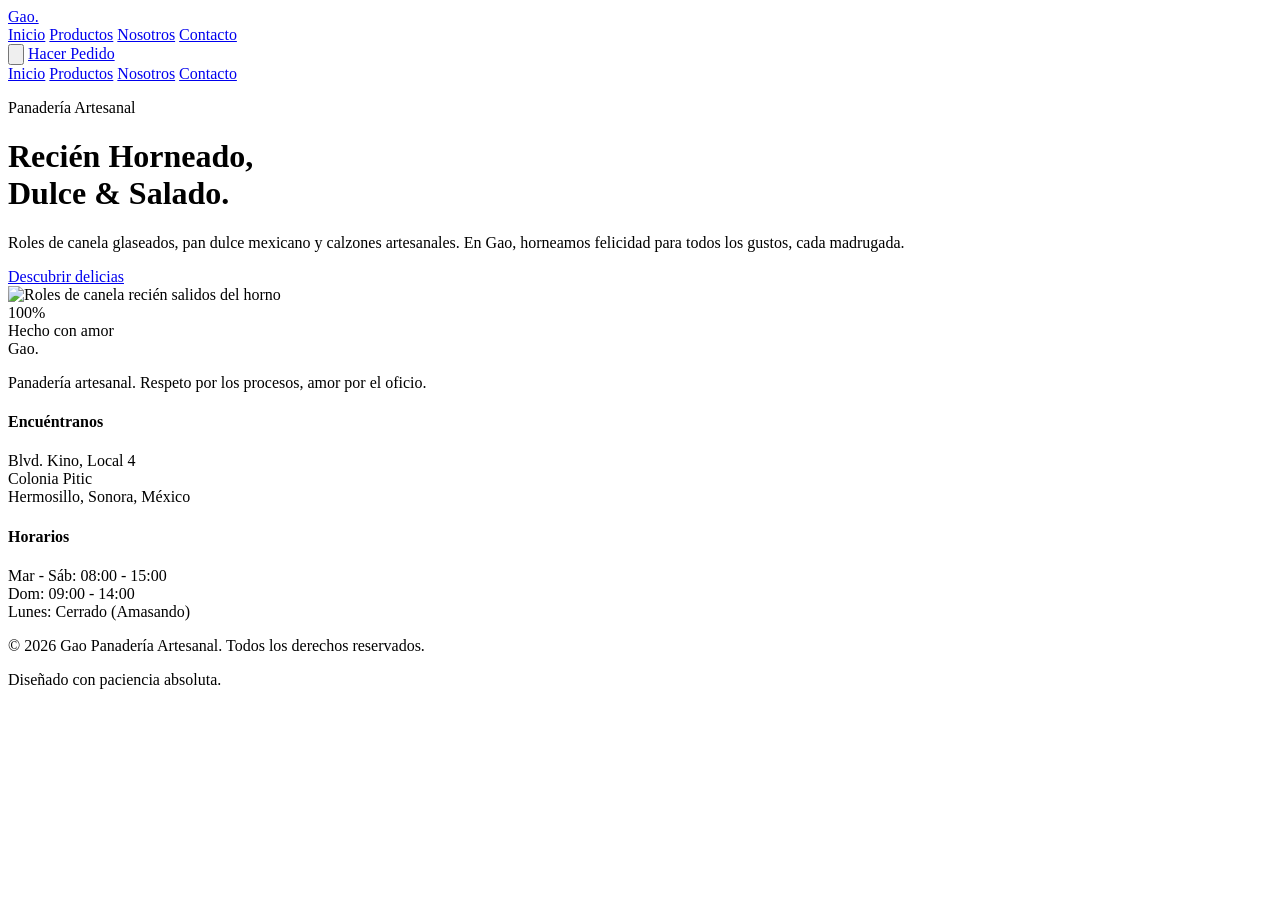
==== index.html @ 599a754c "Add index.html" ====
<!DOCTYPE html>
<html lang="es" class="scroll-smooth">
<head>
    <meta charset="UTF-8">
    <meta name="viewport" content="width=device-width, initial-scale=1.0">
    <title>Inicio - Gao Panadería Artesanal</title>
    <script src="https://cdn.tailwindcss.com"></script>
    <link rel="preconnect" href="https://fonts.googleapis.com">
    <link rel="preconnect" href="https://fonts.gstatic.com" crossorigin>
    <link href="https://fonts.googleapis.com/css2?family=Cormorant+Garamond:ital,wght@0,400;0,600;0,700;1,400;1,600&family=Outfit:wght@300;400;500;600&display=swap" rel="stylesheet">
    <link rel="stylesheet" href="css/style.css">
</head>
<body class="antialiased selection:bg-[#B64E28] selection:text-[#F4F0EB]">
    <!-- Resplandores Ambientales -->
    <div class="glow-blob bg-[#B64E28] w-[600px] h-[600px] top-[-200px] left-[-200px]"></div>
    <div class="glow-blob bg-[#7C8566] w-[500px] h-[500px] top-[40%] right-[-150px] fixed"></div>

    <!-- Navegación -->
    <nav class="fixed w-full z-40 top-0 py-6 px-8 flex justify-between items-center bg-[#F4F0EB]/80 backdrop-blur-md border-b border-[#2A1F1A]/5">
        <a href="index.html" class="font-display text-2xl font-bold tracking-tighter text-[#2A1F1A]">Gao.</a>
        
        <!-- Menú de Escritorio -->
        <div class="hidden md:flex gap-10 text-sm font-medium tracking-wide uppercase">
            <a href="index.html" class="text-[#B64E28] transition-colors duration-300">Inicio</a>
            <a href="productos.html" class="hover:text-[#B64E28] transition-colors duration-300">Productos</a>
            <a href="nosotros.html" class="hover:text-[#B64E28] transition-colors duration-300">Nosotros</a>
            <a href="contacto.html" class="hover:text-[#B64E28] transition-colors duration-300">Contacto</a>
        </div>
        
        <!-- Botón Menú Móvil -->
        <button id="btn-menu" class="md:hidden text-[#2A1F1A]">
            <svg class="w-6 h-6" fill="none" stroke="currentColor" viewBox="0 0 24 24"><path stroke-linecap="round" stroke-linejoin="round" stroke-width="2" d="M4 6h16M4 12h16M4 18h16"></path></svg>
        </button>
        
        <a href="productos.html" class="hidden md:block bg-[#2A1F1A] text-[#F4F0EB] px-6 py-2.5 rounded-full text-sm font-medium tracking-wide btn-hover focus-visible:outline-none focus-visible:ring-2 focus-visible:ring-[#B64E28] focus-visible:ring-offset-2 focus-visible:ring-offset-[#F4F0EB]">
            Hacer Pedido
        </a>
    </nav>

    <!-- Capa del Menú Móvil -->
    <div id="mobile-menu" class="fixed inset-0 z-30 bg-[#F4F0EB] flex flex-col justify-center items-center gap-8 text-xl font-display font-bold uppercase tracking-widest border-b border-[#2A1F1A]/10">
        <a href="index.html" class="text-[#B64E28]">Inicio</a>
        <a href="productos.html" class="hover:text-[#B64E28]">Productos</a>
        <a href="nosotros.html" class="hover:text-[#B64E28]">Nosotros</a>
        <a href="contacto.html" class="hover:text-[#B64E28]">Contacto</a>
    </div>

    <!-- Sección Principal -->
    <main class="relative min-h-[95vh] flex items-center pt-24 px-6 md:px-16 max-w-7xl mx-auto">
        <div class="grid grid-cols-1 lg:grid-cols-12 gap-12 items-center w-full">
            <div class="lg:col-span-7 z-10 relative">
                <p class="text-secondary font-medium tracking-[0.2em] uppercase text-sm mb-6 flex items-center gap-4">
                    <span class="w-12 h-[1px] bg-[#7C8566]"></span>
                    Panadería Artesanal
                </p>
                <h1 class="font-display text-6xl md:text-8xl font-bold tracking-tighter leading-[0.9] mb-8 relative">
                    Recién Horneado, <br/>
                    <span class="text-primary italic font-normal">Dulce</span> & Salado.
                </h1>
                <p class="text-lg md:text-xl leading-[1.7] max-w-lg mb-10 opacity-90">
                    Roles de canela glaseados, pan dulce mexicano y calzones artesanales. En Gao, horneamos felicidad para todos los gustos, cada madrugada.
                </p>
                <div class="flex gap-6 items-center">
                    <a href="productos.html" class="inline-block bg-primary text-[#F4F0EB] px-8 py-4 rounded-full text-sm font-semibold tracking-wide uppercase btn-hover shadow-layered-lg">
                        Descubrir delicias
                    </a>
                </div>
            </div>
            
            <!-- Imagen Principal Asimétrica -->
            <div class="lg:col-span-5 relative mt-12 lg:mt-0">
                <div class="absolute -inset-4 bg-[#FAFAF7] rounded-2xl shadow-layered transform rotate-3"></div>
                <div class="img-wrapper rounded-xl overflow-hidden shadow-layered-lg transform -rotate-2 relative z-10 h-[500px] w-full">
                    <img src="https://images.unsplash.com/photo-1509365465985-25d11c17e812?ixlib=rb-4.0.3&auto=format&fit=crop&w=800&q=80" alt="Roles de canela recién salidos del horno" class="w-full h-full object-cover img-blend" />
                </div>
                <!-- Elemento Flotante -->
                <div class="absolute -bottom-10 -left-12 bg-[#FAFAF7] p-6 rounded-xl shadow-floating z-20 w-48 spring-hover hidden md:block">
                    <div class="font-display text-4xl text-primary mb-1">100<span class="text-lg text-[#2A1F1A]">%</span></div>
                    <div class="text-xs font-bold uppercase tracking-widest opacity-70">Hecho con amor</div>
                </div>
            </div>
        </div>
    </main>

    <!-- Pie de Página -->
    <footer id="visitanos" class="bg-[#2A1F1A] text-[#F4F0EB] py-20 relative overflow-hidden mt-20">
        <div class="max-w-7xl mx-auto px-6 md:px-16 relative z-10">
            <div class="grid grid-cols-1 md:grid-cols-2 lg:grid-cols-4 gap-12">
                <div class="lg:col-span-2">
                    <div class="font-display text-5xl font-bold tracking-tighter mb-6">Gao.</div>
                    <p class="max-w-sm opacity-70 leading-[1.7] mb-8">Panadería artesanal. Respeto por los procesos, amor por el oficio.</p>
                </div>
                <div>
                    <h4 class="font-bold uppercase tracking-widest text-sm text-[#7C8566] mb-6">Encuéntranos</h4>
                    <p class="opacity-80 leading-[1.8]">
                        Blvd. Kino, Local 4<br/>Colonia Pitic<br/>Hermosillo, Sonora, México
                    </p>
                </div>
                <div>
                    <h4 class="font-bold uppercase tracking-widest text-sm text-[#7C8566] mb-6">Horarios</h4>
                    <p class="opacity-80 leading-[1.8]">
                        Mar - Sáb: 08:00 - 15:00<br/>Dom: 09:00 - 14:00<br/>Lunes: Cerrado (Amasando)
                    </p>
                </div>
            </div>
            <div class="border-t border-[#F4F0EB]/10 mt-16 pt-8 text-sm opacity-50 flex flex-col md:flex-row justify-between">
                <p>&copy; 2026 Gao Panadería Artesanal. Todos los derechos reservados.</p>
                <p class="mt-2 md:mt-0">Diseñado con paciencia absoluta.</p>
            </div>
        </div>
    </footer>
    
    <script src="js/main.js"></script>
</body>
</html>
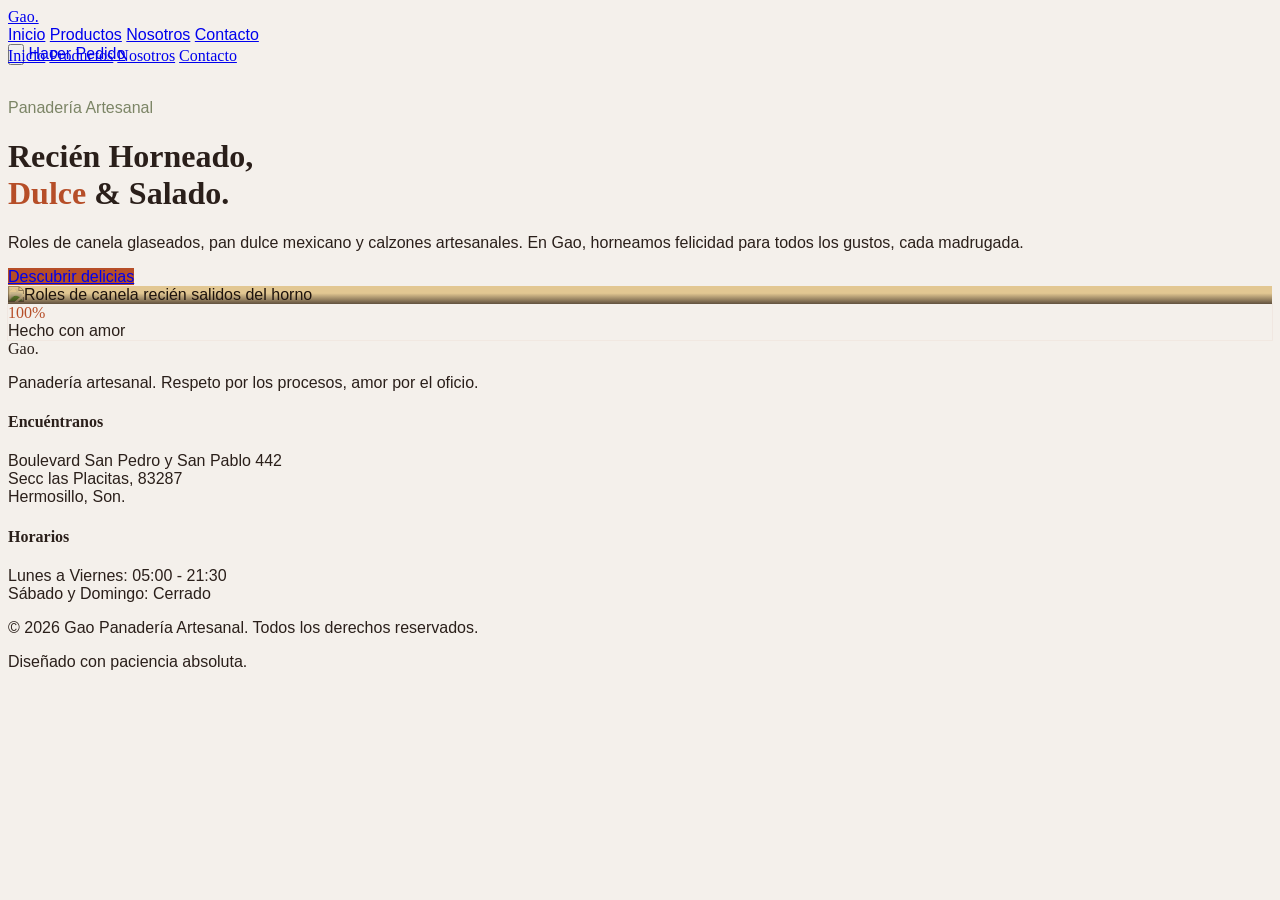
==== commit a29acf44: "Update footer info" ====
--- a/index.html
+++ b/index.html
@@ -93,13 +93,13 @@
                 <div>
                     <h4 class="font-bold uppercase tracking-widest text-sm text-[#7C8566] mb-6">Encuéntranos</h4>
                     <p class="opacity-80 leading-[1.8]">
-                        Blvd. Kino, Local 4<br/>Colonia Pitic<br/>Hermosillo, Sonora, México
+                        Boulevard San Pedro y San Pablo 442<br/>Secc las Placitas, 83287<br/>Hermosillo, Son.
                     </p>
                 </div>
                 <div>
                     <h4 class="font-bold uppercase tracking-widest text-sm text-[#7C8566] mb-6">Horarios</h4>
                     <p class="opacity-80 leading-[1.8]">
-                        Mar - Sáb: 08:00 - 15:00<br/>Dom: 09:00 - 14:00<br/>Lunes: Cerrado (Amasando)
+                        Lunes a Viernes: 05:00 - 21:30<br/>Sábado y Domingo: Cerrado
                     </p>
                 </div>
             </div>
--- a/css/style.css
+++ b/css/style.css
@@ -0,0 +1,111 @@
+:root {
+    --bg-base: #F4F0EB;
+    --bg-elevated: #FAFAF7;
+    --text-main: #2A1F1A;
+    --accent-primary: #B64E28;
+    --accent-secondary: #7C8566;
+    
+    --shadow-base: 0 10px 40px -10px rgba(42,31,26,0.08);
+    --shadow-elevated: 0 20px 50px -15px rgba(42,31,26,0.15);
+    --shadow-floating: 0 30px 60px -20px rgba(42,31,26,0.2), 0 0 0 1px rgba(182, 78, 40, 0.05);
+}
+
+body {
+    background-color: var(--bg-base);
+    color: var(--text-main);
+    font-family: 'Outfit', sans-serif;
+    overflow-x: hidden;
+}
+
+h1, h2, h3, h4, .font-display {
+    font-family: 'Cormorant Garamond', serif;
+}
+
+/* Utilidades CSS */
+.text-primary { color: var(--accent-primary); }
+.text-secondary { color: var(--accent-secondary); }
+.bg-primary { background-color: var(--accent-primary); }
+.bg-elevated { background-color: var(--bg-elevated); }
+
+.shadow-layered { box-shadow: var(--shadow-base); }
+.shadow-layered-lg { box-shadow: var(--shadow-elevated); }
+.shadow-floating { box-shadow: var(--shadow-floating); }
+
+/* Animaciones */
+.spring-hover {
+    transition: transform 0.4s cubic-bezier(0.175, 0.885, 0.32, 1.275), 
+                box-shadow 0.4s cubic-bezier(0.175, 0.885, 0.32, 1.275),
+                opacity 0.3s ease;
+}
+.spring-hover:hover {
+    transform: translateY(-8px) scale(1.02);
+    box-shadow: var(--shadow-floating);
+}
+
+.btn-hover {
+    transition: transform 0.3s cubic-bezier(0.175, 0.885, 0.32, 1.275), background-color 0.3s ease;
+}
+.btn-hover:hover {
+    transform: translateY(-2px);
+}
+.btn-hover:active {
+    transform: translateY(1px);
+}
+
+/* Tratamiento de imágenes */
+.img-blend {
+    mix-blend-mode: multiply;
+    filter: contrast(1.1) sepia(0.2) saturate(0.9);
+}
+.img-wrapper {
+    position: relative;
+    overflow: hidden;
+    background-color: #E2C792; /* Color base para fusionar */
+}
+.img-wrapper::after {
+    content: '';
+    position: absolute;
+    inset: 0;
+    background: linear-gradient(to top, rgba(42,31,26,0.7) 0%, transparent 60%);
+    pointer-events: none;
+}
+
+/* Resplandores Radiales */
+.glow-blob {
+    position: absolute;
+    border-radius: 50%;
+    filter: blur(100px);
+    opacity: 0.15;
+    z-index: -1;
+    pointer-events: none;
+}
+
+/* --- Nuevas Clases JS --- */
+.hide-item {
+    display: none !important;
+}
+
+#product-modal {
+    opacity: 0;
+    pointer-events: none;
+    transition: opacity 0.3s ease;
+}
+#product-modal.active {
+    opacity: 1;
+    pointer-events: auto;
+}
+#product-modal .modal-content {
+    transform: scale(0.95) translateY(20px);
+    transition: transform 0.3s cubic-bezier(0.175, 0.885, 0.32, 1.275);
+}
+#product-modal.active .modal-content {
+    transform: scale(1) translateY(0);
+}
+
+#mobile-menu {
+    transform: translateY(-100%);
+    transition: transform 0.3s ease;
+}
+#mobile-menu.active {
+    transform: translateY(0);
+}
